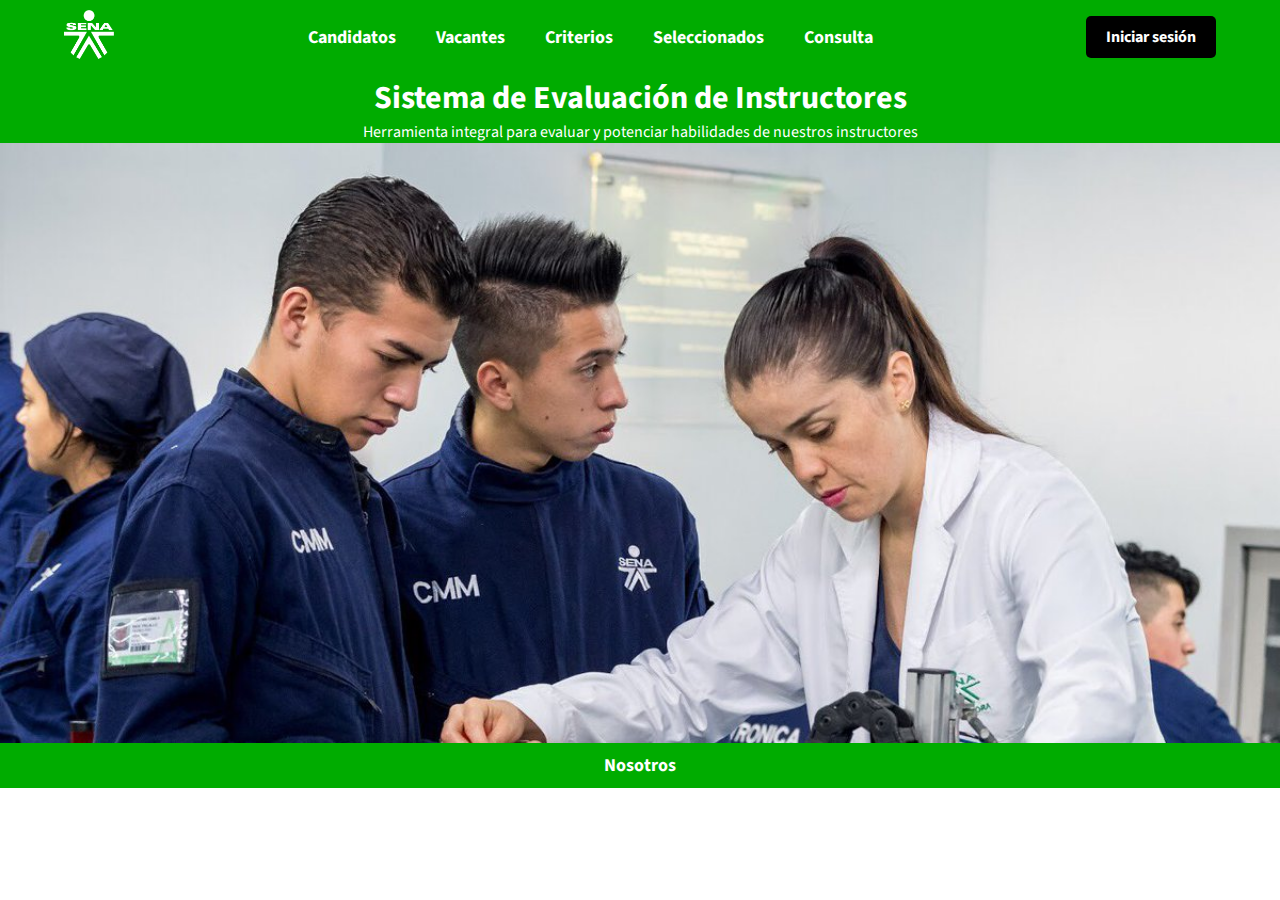
==== index.html @ be13427b "modificaciones de estructuracion y nuevas interfaces" ====
<!DOCTYPE html>
<html lang="en">
<head>
    <meta charset="UTF-8">
    <meta name="viewport" content="width=device-width, initial-scale=1.0">
    <script src="js/code.jquery.com_jquery-3.7.1.min.js"></script>
    <link rel="icon" href="assets/img/logos/logoSena_2.png">
    <link rel="stylesheet" href="/assets/css/home.css">
    <title>BANIN</title>
</head>
<body>
    <header>
        <a href="/index.html" class="logo-container">
            <img class="logo" src="/assets/img/logos/logo-sena-blanco.png" alt="">
        </a>
        <nav class="menu">
            <ul class="menu-principal" id="menu-principal">
                <li><a href="">Candidatos</a></li>
                <li><a href="/app/evaluador/vacantes.html">Vacantes</a></li>
                <li><a href="">Criterios</a></li>
                <li><a href="">Seleccionados</a></li>
                <li><a href="/app/evaluador/moduloConsulta.html">Consulta</a></li>
            </ul>
        </nav>
        <div class="actions">
            <a href="/app/shareFolder/iniciarsesion.html" class="boton_ir">Iniciar sesión</a>
            <button class="menu-toggle" id="menu-toggle">
                <span></span>
                <span></span>
                <span></span>
            </button>
        </div>
    </header>
    <div class="titulo">
        <h1>Sistema de Evaluación de Instructores</h1>
        <p>Herramienta integral para evaluar y potenciar habilidades de nuestros instructores</p>
    </div>

    <div class="contenedor">
        <div id="banner">
            <div id="slider" class="slider">
                <div id="caja" class="caja">
                    <section class="section_caja">
                        <img src="assets/img/corporativas/InstructorSENA.jpg" alt="Instructor SENA" class="img_caja">
                    </section>
                </div>
            </div>
        </div>  
    </div>
    <footer>
        <div>
            <h1 class="tituloFooter">Nosotros</h1>
        </div>
    </footer>
    <script src="/assets/js/header.js"></script>
</body>
</html>
---- assets/css/home.css ----
@import "/assets/css/shareInFolder/headerFooter.css";
@import "/assets/css/shareInFolder/home.css";
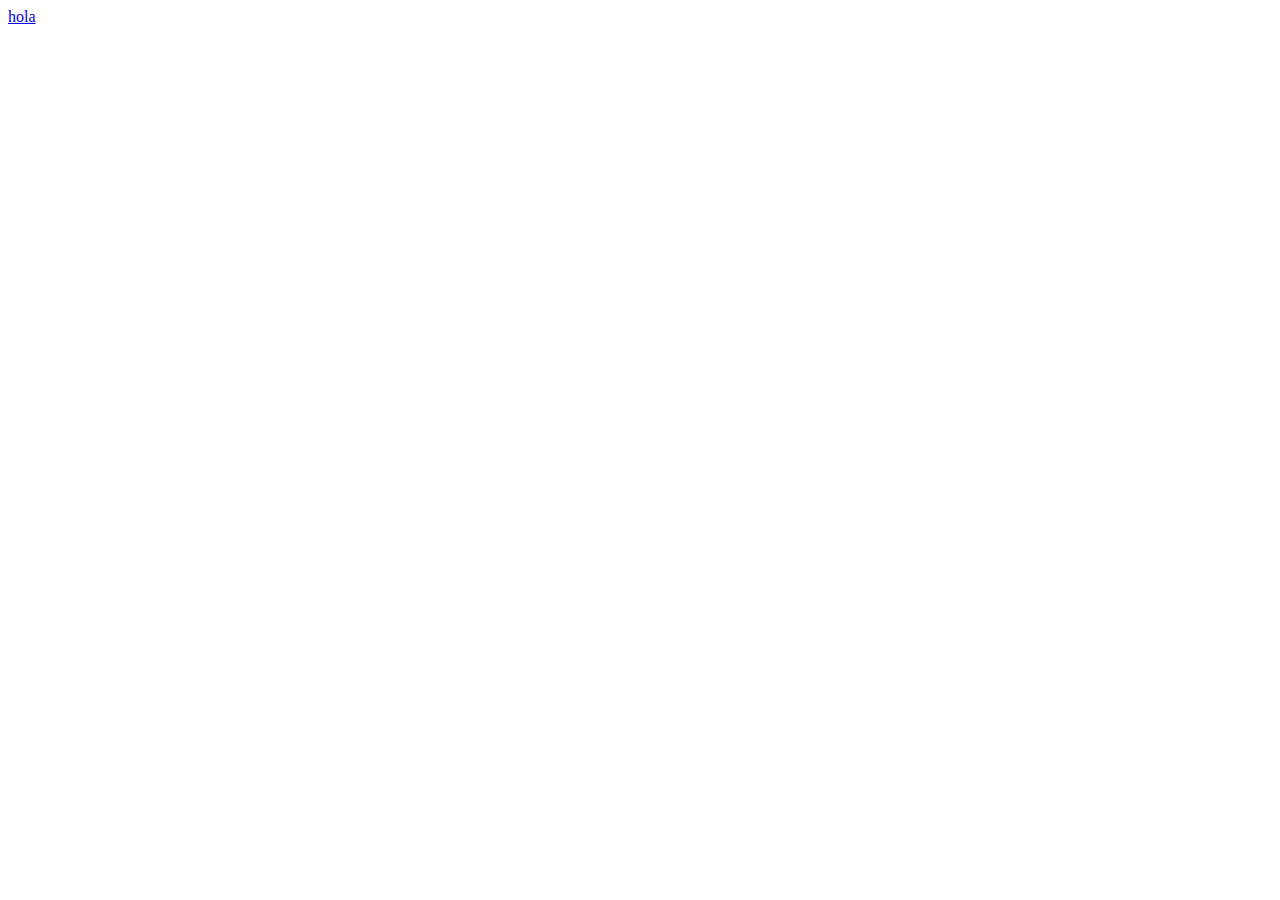
==== commit 451e39c1: "prueba page" ====
--- a/index.html
+++ b/index.html
@@ -3,55 +3,9 @@
 <head>
     <meta charset="UTF-8">
     <meta name="viewport" content="width=device-width, initial-scale=1.0">
-    <script src="js/code.jquery.com_jquery-3.7.1.min.js"></script>
-    <link rel="icon" href="assets/img/logos/logoSena_2.png">
-    <link rel="stylesheet" href="/assets/css/home.css">
-    <title>BANIN</title>
+    <title>Document</title>
 </head>
 <body>
-    <header>
-        <a href="/index.html" class="logo-container">
-            <img class="logo" src="/assets/img/logos/logo-sena-blanco.png" alt="">
-        </a>
-        <nav class="menu">
-            <ul class="menu-principal" id="menu-principal">
-                <li><a href="">Candidatos</a></li>
-                <li><a href="/app/evaluador/vacantes.html">Vacantes</a></li>
-                <li><a href="">Criterios</a></li>
-                <li><a href="">Seleccionados</a></li>
-                <li><a href="/app/evaluador/moduloConsulta.html">Consulta</a></li>
-            </ul>
-        </nav>
-        <div class="actions">
-            <a href="/app/shareFolder/iniciarsesion.html" class="boton_ir">Iniciar sesión</a>
-            <button class="menu-toggle" id="menu-toggle">
-                <span></span>
-                <span></span>
-                <span></span>
-            </button>
-        </div>
-    </header>
-    <div class="titulo">
-        <h1>Sistema de Evaluación de Instructores</h1>
-        <p>Herramienta integral para evaluar y potenciar habilidades de nuestros instructores</p>
-    </div>
-
-    <div class="contenedor">
-        <div id="banner">
-            <div id="slider" class="slider">
-                <div id="caja" class="caja">
-                    <section class="section_caja">
-                        <img src="assets/img/corporativas/InstructorSENA.jpg" alt="Instructor SENA" class="img_caja">
-                    </section>
-                </div>
-            </div>
-        </div>  
-    </div>
-    <footer>
-        <div>
-            <h1 class="tituloFooter">Nosotros</h1>
-        </div>
-    </footer>
-    <script src="/assets/js/header.js"></script>
+    <a href="index.php">hola</a>
 </body>
 </html>